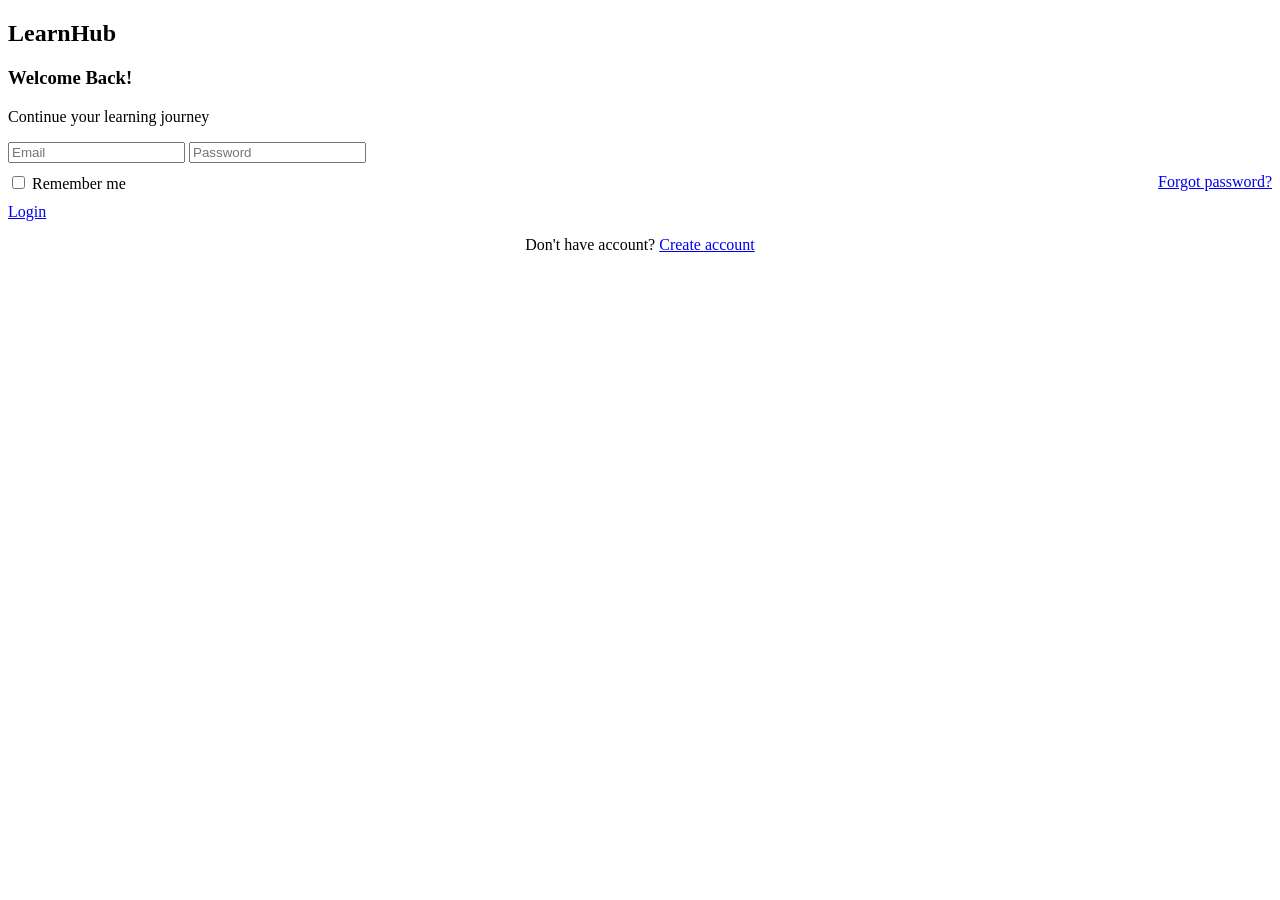
==== index.html @ 456e37bf "Add files via upload" ====
<!DOCTYPE html>
<html>
<head><link rel="stylesheet" href="css/style.css">
    <title>Login - LearnHub</title></head>
<body>
  <div class="login-container">
    <div class="card login-box">
      <h2 class="logo">LearnHub</h2>
      <h3>Welcome Back!</h3>
      <p>Continue your learning journey</p>
      <input type="email" placeholder="Email">
      <input type="password" placeholder="Password">
      <div style="display:flex; justify-content:space-between; margin:10px 0;">
        <label><input type="checkbox" style="width:auto;"> Remember me</label>
        <a href="#">Forgot password?</a>
      </div>
      <a href="home.html" class="btn" style="width:100%; text-align:center;">Login</a>
      <p style="margin-top:15px; text-align:center;">Don't have account? <a href="#">Create account</a></p>
    </div>
  </div>
</body>
</html>
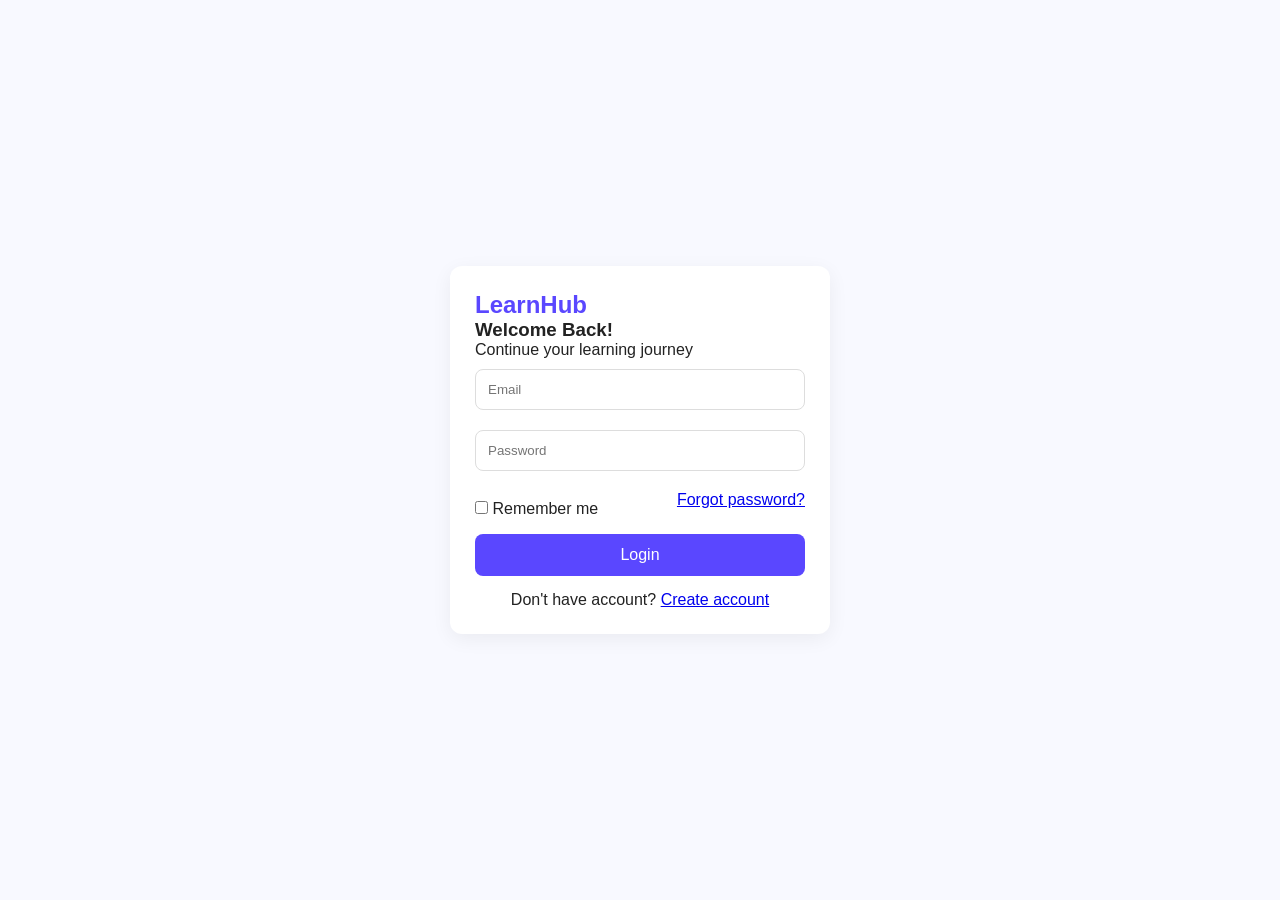
==== commit c0110668: "Fix stylesheet link path in index.html" ====
--- a/index.html
+++ b/index.html
@@ -1,6 +1,6 @@
 <!DOCTYPE html>
 <html>
-<head><link rel="stylesheet" href="css/style.css">
+<head><link rel="stylesheet" href="style.css">
     <title>Login - LearnHub</title></head>
 <body>
   <div class="login-container">
@@ -19,4 +19,4 @@
     </div>
   </div>
 </body>
-</html>+</html>
--- a/style.css
+++ b/style.css
@@ -0,0 +1,24 @@
+* { margin: 0; padding: 0; box-sizing: border-box; font-family: 'Poppins', sans-serif; }
+body { background: #f8f9ff; color: #222; }
+
+header { 
+  display: flex; justify-content: space-between; align-items: center;
+  padding: 20px 8%; background: white; box-shadow: 0 2px 10px rgba(0,0,0,0.05);
+  position: sticky; top: 0; z-index: 100;
+}
+.logo { font-weight: 700; font-size: 24px; color: #5a47ff; }
+nav a { margin-left: 25px; text-decoration: none; color: #333; font-weight: 500; }
+nav a:hover { color: #5a47ff; }
+
+.btn { background: #5a47ff; color: white; padding: 12px 28px; border: none; border-radius: 8px; cursor: pointer; text-decoration: none; display: inline-block; }
+.btn:hover { background: #4335c5; transform: translateY(-2px); transition: 0.3s; }
+
+.card { background: white; padding: 25px; border-radius: 12px; box-shadow: 0 5px 20px rgba(0,0,0,0.06); }
+.card:hover { transform: translateY(-5px); transition: 0.3s; }
+
+footer { background: #111; color: #aaa; text-align: center; padding: 30px; margin-top: 60px; }
+
+/* Login page specific */
+.login-container { display: flex; min-height: 100vh; justify-content: center; align-items: center; }
+.login-box { width: 380px; }
+input { width: 100%; padding: 12px; margin: 10px 0; border: 1px solid #ddd; border-radius: 8px; }
